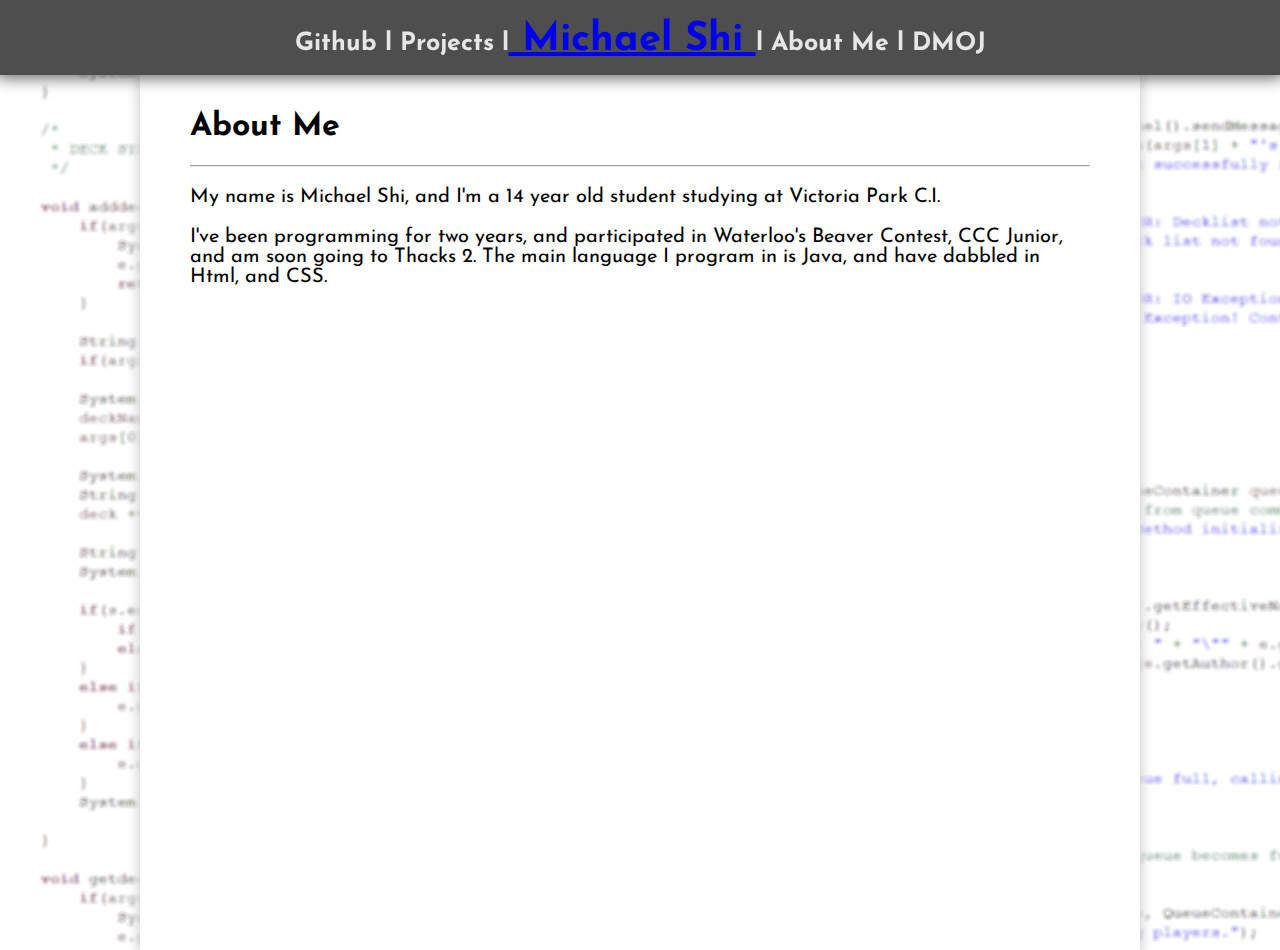
==== about.html @ f3876c61 "Updated about page, secondary heading formatting and uploaded image for projects page" ====
<!doctype html>
<html>
	<head>
		<title>About - Michael Shi</title>
		
		<meta charset="UTF-8">
		
		<!--STYLESHEETS AND OTHER IMPORTS-->
		<link type="image/x-icon" rel="shortcut icon" href="Resources/Images/favicon.ico">
		<link type="text/css" rel="stylesheet" href="Resources/CSS/general.css">
		<link href="https://fonts.googleapis.com/css?family=Bitter|Josefin+Sans" rel="stylesheet"> 
		<!--Google's font api for web developers, I'm importing the Bitter font and the Josefin Sans font.-->
	</head>
	<body>
		<header>
			<h1 id="headerText"><a class="headerNavText" href="https://github.com/icecapped" target="_blank">Github </a><a class="headerNavText">l</a><a class="headerNavText" href="projects.html"> Projects </a><a class="headerNavText">l</a><a id="headerTitle" href="index.html"> Michael Shi </a><a class="headerNavText">l</a><a class="headerNavText" href="about.html"> About Me </a><a class="headerNavText">l</a><a class="headerNavText" href="https://dmoj.ca/user/Icecap" target="_blank"> DMOJ</a></h1>
		</header>
		
		<div id="wrapper">
			<h1>About Me</h1>
			<hr>
			
			<p>
			My name is Michael Shi, and I'm a 14 year old student studying at Victoria Park C.I.
			</p>
			<p>
			I've been programming for two years, and participated in Waterloo's Beaver Contest, CCC Junior, and am soon going to Thacks 2.
			The main language I program in is Java, and have dabbled in Html, and CSS.
			</p>
		</div>
	</body>
</html>
---- Resources/CSS/general.css ----
body{
	font-family: 'Josefin Sans', sans-serif;
	margin: 0px;
	padding: 0px;
	background-image: url("../Images/code6.png");
	background-color: rgb(242, 240, 239);
	background-size: cover;
	background-repeat: no-repeat;
	background-attachment: fixed;
}
.center{
	text-align: center;
}
p{
	font-size: 20px;
}
.icon{
	border-radius: 5px;
}
.break{
	margin-bottom: 3em;
}
a:hover{
	color: #b0b0b0;
}
header{
	position: fixed;
	width: 100%;
	margin: 0px;
	padding: 0px;
	background-color: rgba(78, 78, 78, 1);
	z-index: 3;
	box-shadow: 0px 0px 15px 3px #666666;
}
footer{
	position: absolute;
	bottom: 0;
	left:0;
	right:0;
	width: 100%;
	margin: 0px;
	padding: 0px;
	background-color: rgba(78, 78, 86, 1);
	z-index: 3;
	box-shadow: 0px 0px 15px 1px #666666;
}
.besideImage{
	display: inline-block;
}
.headerNavText{
	font-size: 25px;
	text-decoration: none;
	color: #e6e6e6;
}
#headerText{
	text-align: center;
	color: white;
	font-size: 40px;
	margin: 15px;
	margin-top: 20px;
}
.h2{ /*Use this class + <a> tag to make smaller headings beside main ones*/
	font-size: 15px;
}
.pageBanner{
	/*border-style: hidden;
	border-radius: 10px;
	border-color: white;*/
	box-shadow: 0px 3px 5px -1px #c2c2c2;
	margin-left: -50px;
	margin-top: -10px;
}
#wrapper{
	box-shadow: 0px 0px 10px 3px #d6d6d6;
	position: absolute;
	width: 900px;
	left: 50%;
	min-height: 90%;
	top: 70px;
	margin-left: -500px;
	margin-top: 0px;
	padding: 50px;
	padding-top: 20px;
	background-color: white;
}
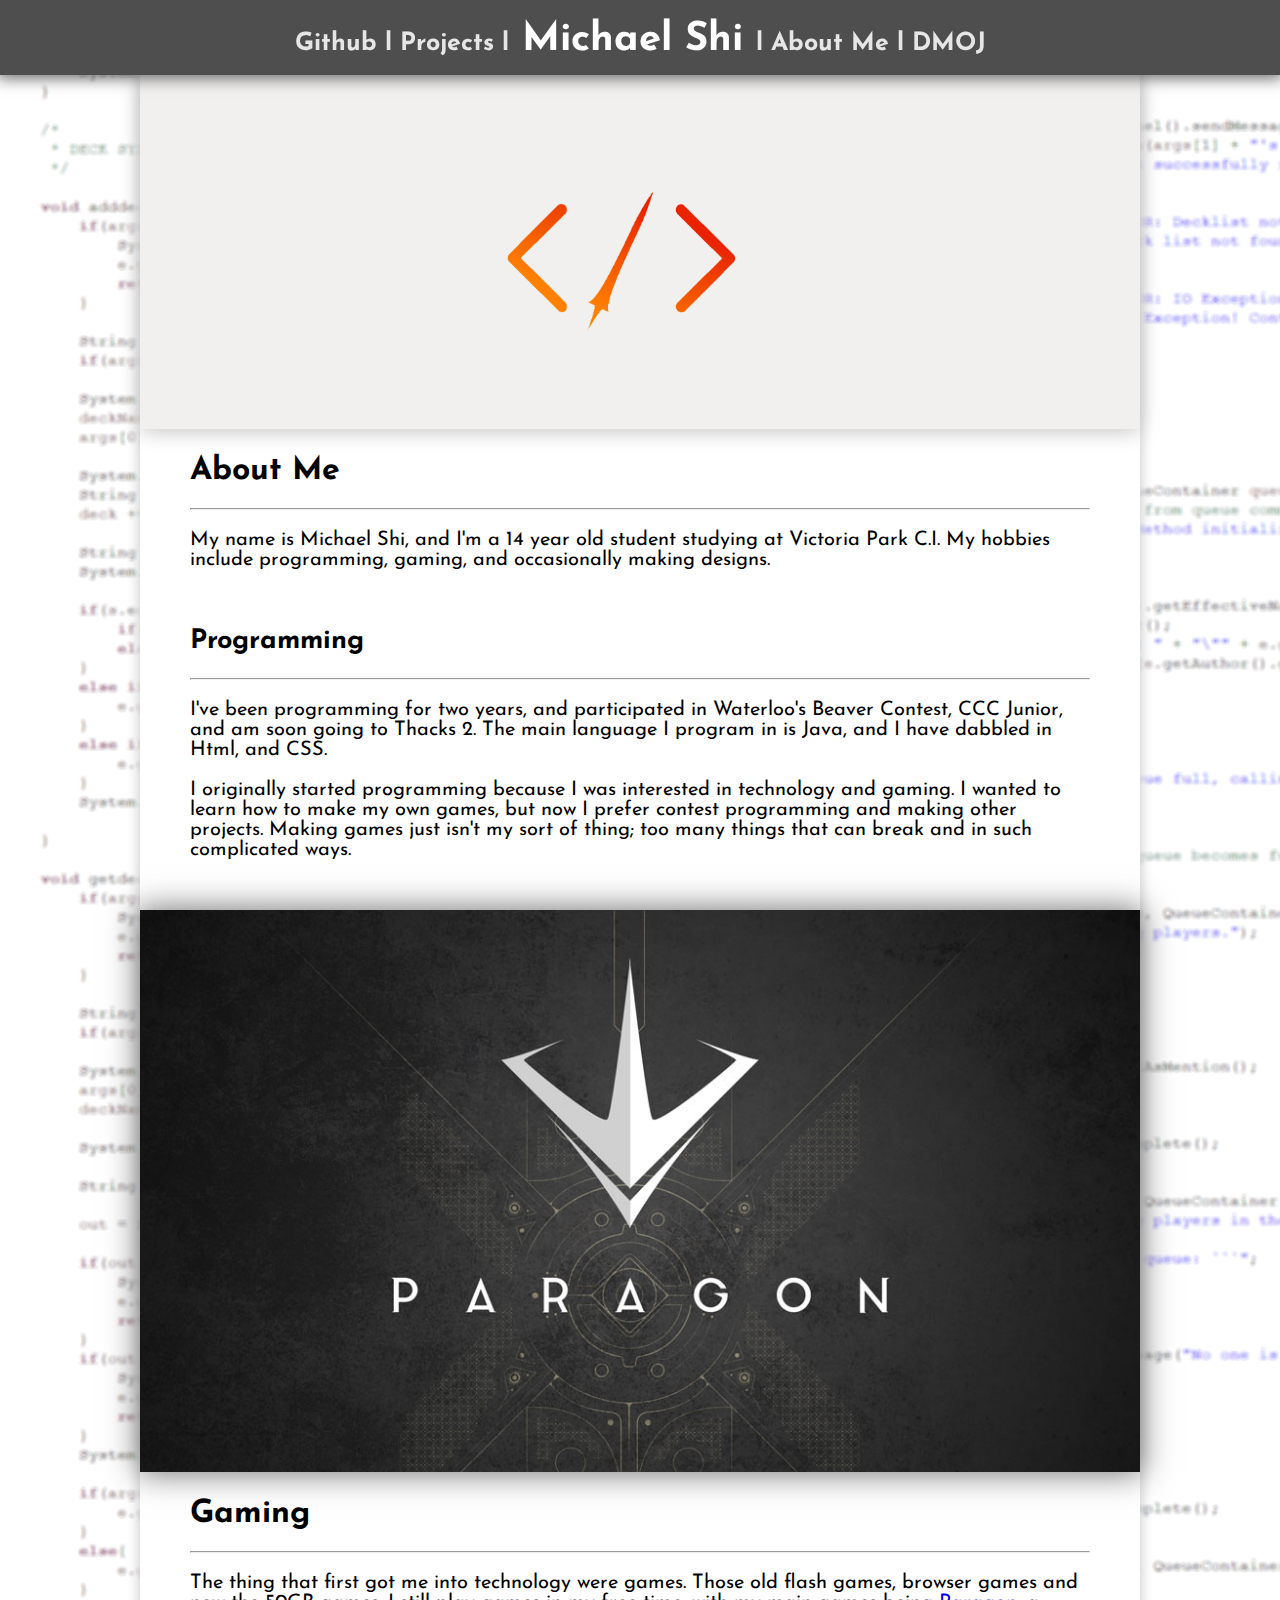
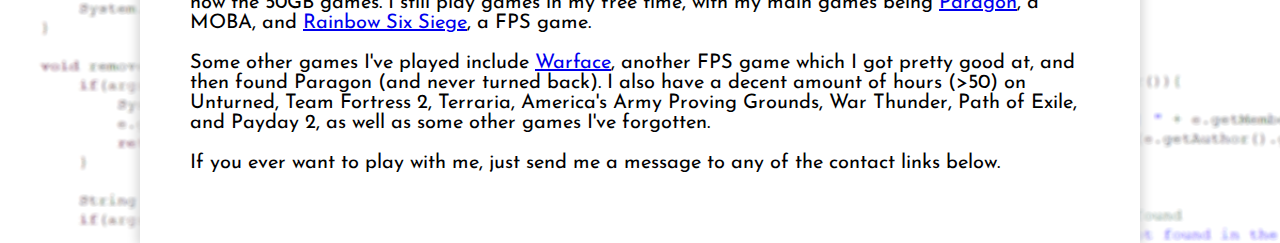
==== commit ea9d779f: "Finished About page, added new images" ====
--- a/about.html
+++ b/about.html
@@ -2,7 +2,12 @@
 <html>
 	<head>
 		<title>About - Michael Shi</title>
+		<!--
+		https://vidwiz.tk/assets/images/java-2000x1228.jpg Java Banner
 		
+		
+		
+		-->
 		<meta charset="UTF-8">
 		
 		<!--STYLESHEETS AND OTHER IMPORTS-->
@@ -17,16 +22,46 @@
 		</header>
 		
 		<div id="wrapper">
+
+			<img src="Resources/Images/CodeWielderEvenShorter.png" alt="CodeWielder" width=1000 class="pageBanner">
 			<h1>About Me</h1>
 			<hr>
 			
 			<p>
 			My name is Michael Shi, and I'm a 14 year old student studying at Victoria Park C.I.
+			My hobbies include programming, gaming, and occasionally making designs.
+			</p>
+			<br>
+			<h2>Programming</h2>
+			<hr>
+			<p>
+			I've been programming for two years, and participated in Waterloo's Beaver Contest, CCC Junior, and am soon going to Thacks 2.
+			The main language I program in is Java, and I have dabbled in Html, and CSS.
+			</p>
+			<p class="break">
+			I originally started programming because I was interested in technology and gaming. 
+			I wanted to learn how to make my own games, but now I prefer contest programming and making other projects.
+			Making games just isn't my sort of thing; too many things that can break and in such complicated ways.
+			</p>
+			
+			<img src="Resources/Images/paragonbanner.jpg" alt="Paragon Banner" width = 1000 class="bannerImage">
+			
+			<h1>Gaming</h1>
+			<hr>
+			<p>
+			The thing that first got me into technology were games.
+			Those old flash games, browser games and now the 50GB games.
+			I still play games in my free time, with my main games being <a target="_blank" href="https://www.epicgames.com/paragon/en-US/news">Paragon</a>,
+			a MOBA, and <a target="_blank" href="https://rainbow6.ubisoft.com/siege/en-ca/home/index.aspx">Rainbow Six Siege</a>, a FPS game.
 			</p>
 			<p>
-			I've been programming for two years, and participated in Waterloo's Beaver Contest, CCC Junior, and am soon going to Thacks 2.
-			The main language I program in is Java, and have dabbled in Html, and CSS.
+			Some other games I've played include <a target="_blank" href="https://wf.my.com/en/">Warface</a>, another FPS game which I got pretty good at, and then found Paragon (and never turned back).
+			I also have a decent amount of hours (>50) on Unturned, Team Fortress 2, Terraria, America's Army Proving Grounds, War Thunder, Path of Exile, and Payday 2, as well as some other games I've forgotten.
 			</p>
+			<p>
+			If you ever want to play with me, just send me a message to any of the contact links below.
+			</p>
+			
 		</div>
 	</body>
 </html>--- a/Resources/CSS/general.css
+++ b/Resources/CSS/general.css
@@ -7,6 +7,9 @@
 	background-size: cover;
 	background-repeat: no-repeat;
 	background-attachment: fixed;
+}
+.italic{
+	font-style: italic;
 }
 .center{
 	text-align: center;
@@ -19,9 +22,6 @@
 }
 .break{
 	margin-bottom: 3em;
-}
-a:hover{
-	color: #b0b0b0;
 }
 header{
 	position: fixed;
@@ -59,16 +59,40 @@
 	margin: 15px;
 	margin-top: 20px;
 }
+#headerTitle{
+	color: white;
+	font-size: 40px;
+	text-decoration: none;
+}
+a:hover{
+	color: #b0b0b0;
+}
+.small{
+	font-size: 15px;
+}
 .h2{ /*Use this class + <a> tag to make smaller headings beside main ones*/
 	font-size: 15px;
+	display: inline-block;
+	margin-left: 1ex;
+}
+h2{
+	font-size: 27px;
 }
 .pageBanner{
-	/*border-style: hidden;
-	border-radius: 10px;
-	border-color: white;*/
-	box-shadow: 0px 3px 5px -1px #c2c2c2;
+	box-shadow: 0px 3px 20px -1px #c2c2c2;
+	margin-left: -50px;
+	margin-top: -15px;
+}
+.bannerImage{
+	box-shadow: 0px 0px 30px 2px #777777;
 	margin-left: -50px;
 	margin-top: -10px;
+}
+.boxImage{
+	border-style: solid;
+	border-color: #777777;
+	border-radius: 10px;
+	box-shadow: 0px 0px 15px 2px #777777;
 }
 #wrapper{
 	box-shadow: 0px 0px 10px 3px #d6d6d6;
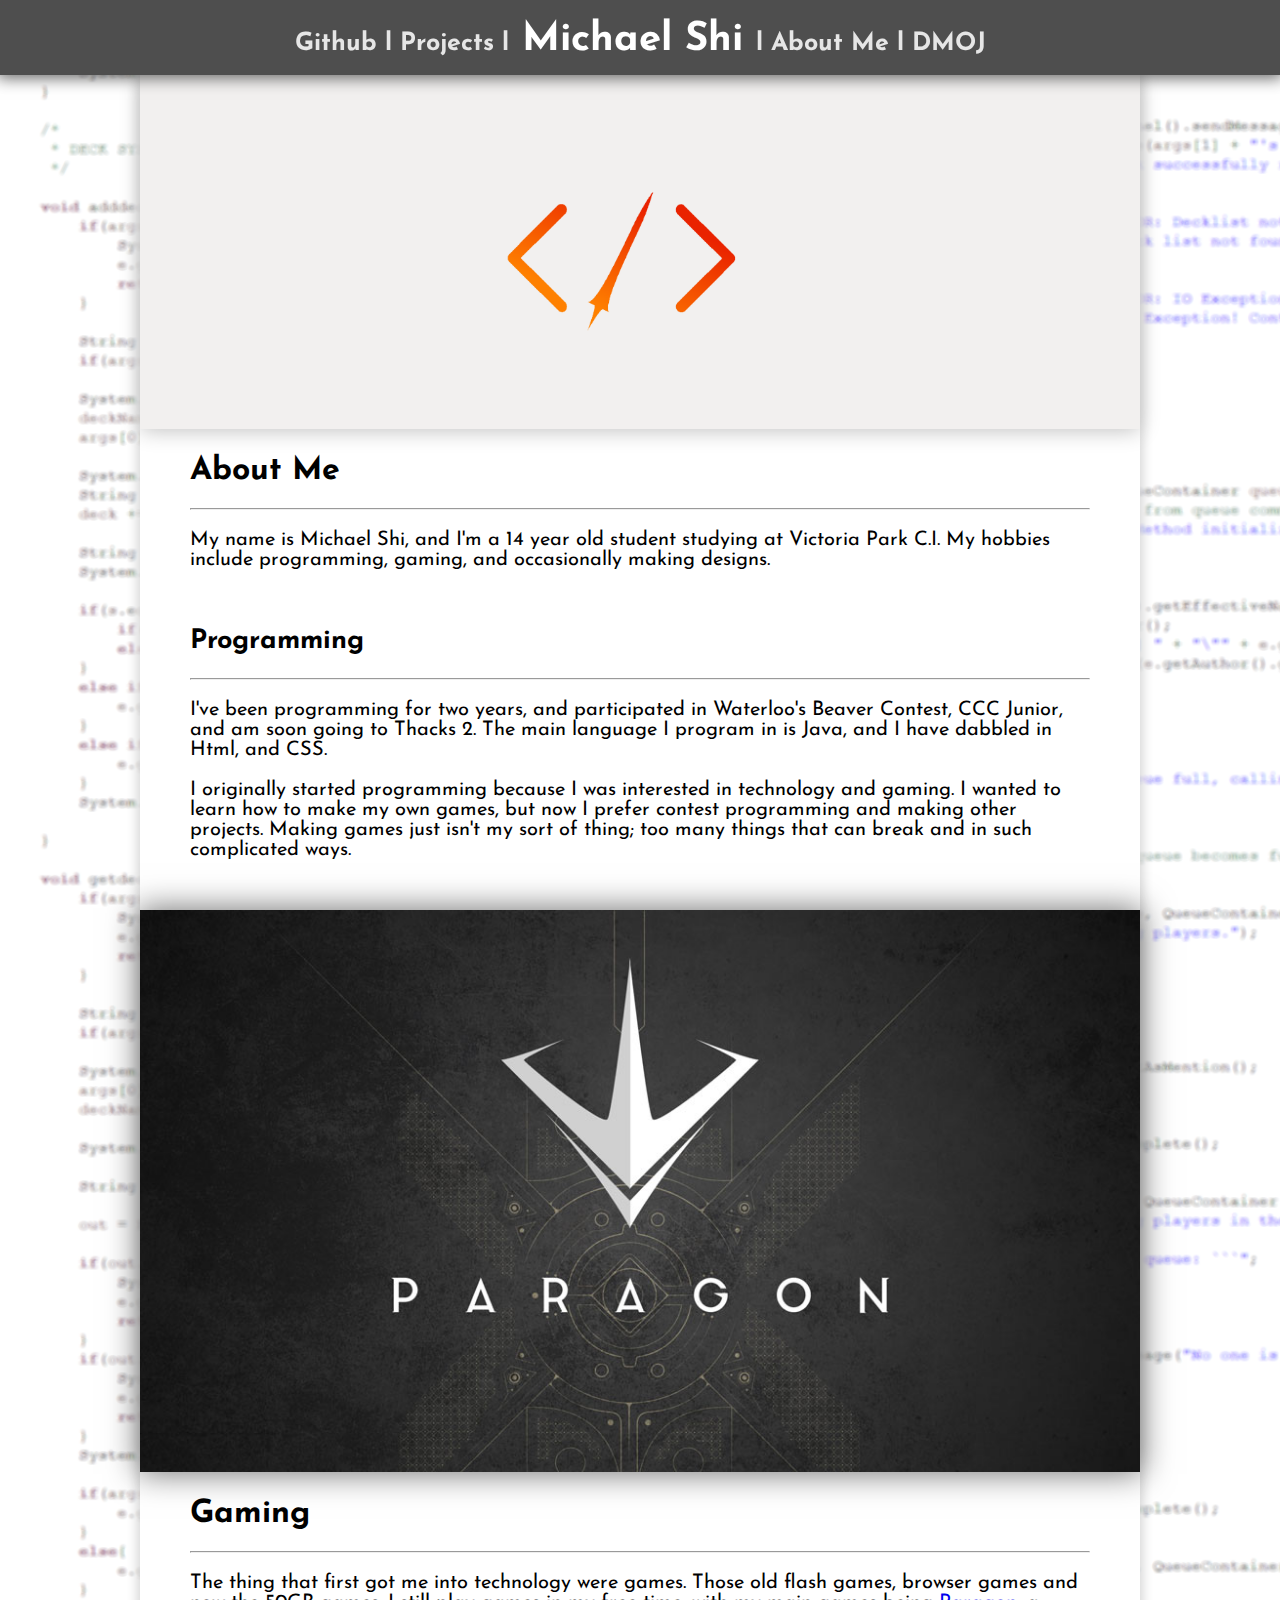
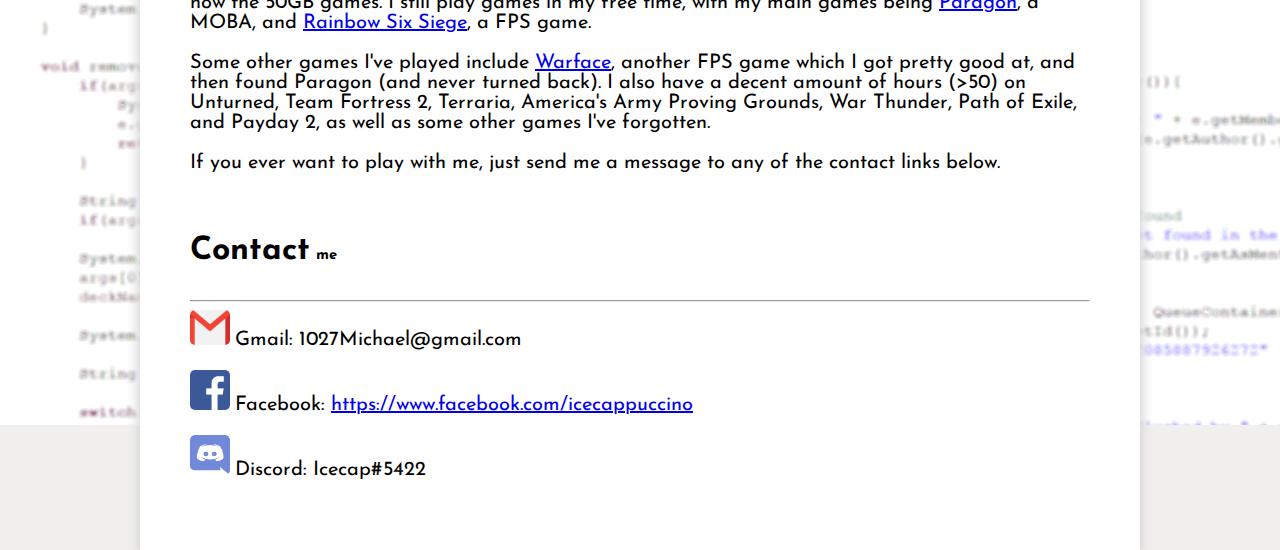
==== commit d9e64c90: "Added contact to about page, tweaked projects page" ====
--- a/about.html
+++ b/about.html
@@ -44,7 +44,7 @@
 			Making games just isn't my sort of thing; too many things that can break and in such complicated ways.
 			</p>
 			
-			<img src="Resources/Images/paragonbanner.jpg" alt="Paragon Banner" width = 1000 class="bannerImage">
+			<img src="Resources/Images/paragonbanner.jpg" alt="Paragon Banner" width=1000 class="bannerImage">
 			
 			<h1>Gaming</h1>
 			<hr>
@@ -58,10 +58,30 @@
 			Some other games I've played include <a target="_blank" href="https://wf.my.com/en/">Warface</a>, another FPS game which I got pretty good at, and then found Paragon (and never turned back).
 			I also have a decent amount of hours (>50) on Unturned, Team Fortress 2, Terraria, America's Army Proving Grounds, War Thunder, Path of Exile, and Payday 2, as well as some other games I've forgotten.
 			</p>
-			<p>
+			<p class="break">
 			If you ever want to play with me, just send me a message to any of the contact links below.
 			</p>
 			
+			<h1>Contact<p class="h2">me</p></h1>
+			<hr>
+			<img src="Resources/Images/gmail.png" height=35 width=40 alt="Gmail icon" class="icon">
+			<p class="besideImage">
+			Gmail: 1027Michael@gmail.com
+			</p>
+			
+			<br>
+			
+			<img src="Resources/Images/facebook.png" height=40 width=40 alt="Facebook icon" class="icon">
+			<p class="besideImage">
+			Facebook: <a href="https://www.facebook.com/icecappuccino">https://www.facebook.com/icecappuccino</a>
+			</p>
+			
+			<br>
+			
+			<img src="Resources/Images/discord.png" height=40 width=40 alt="Discord icon" class="icon">
+			<p class="besideImage">
+			Discord: Icecap#5422
+			</p>
 		</div>
 	</body>
 </html>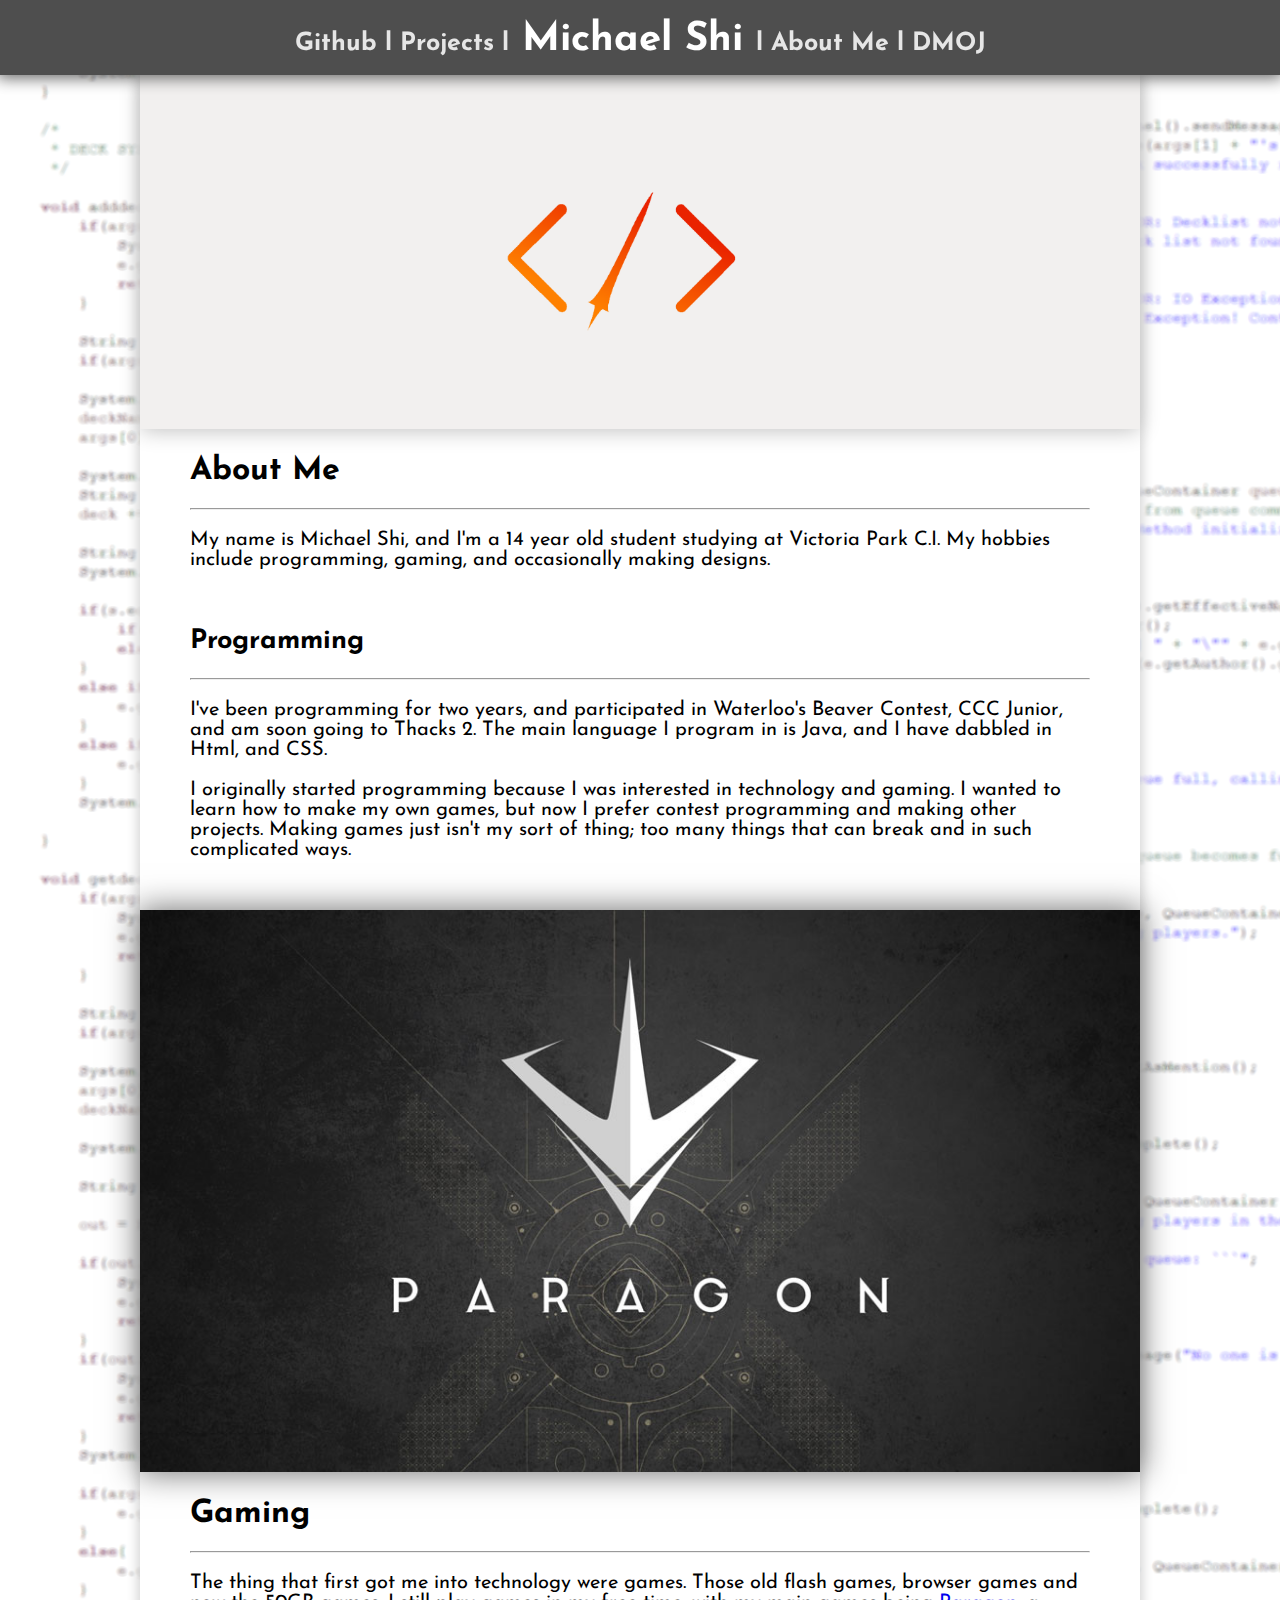
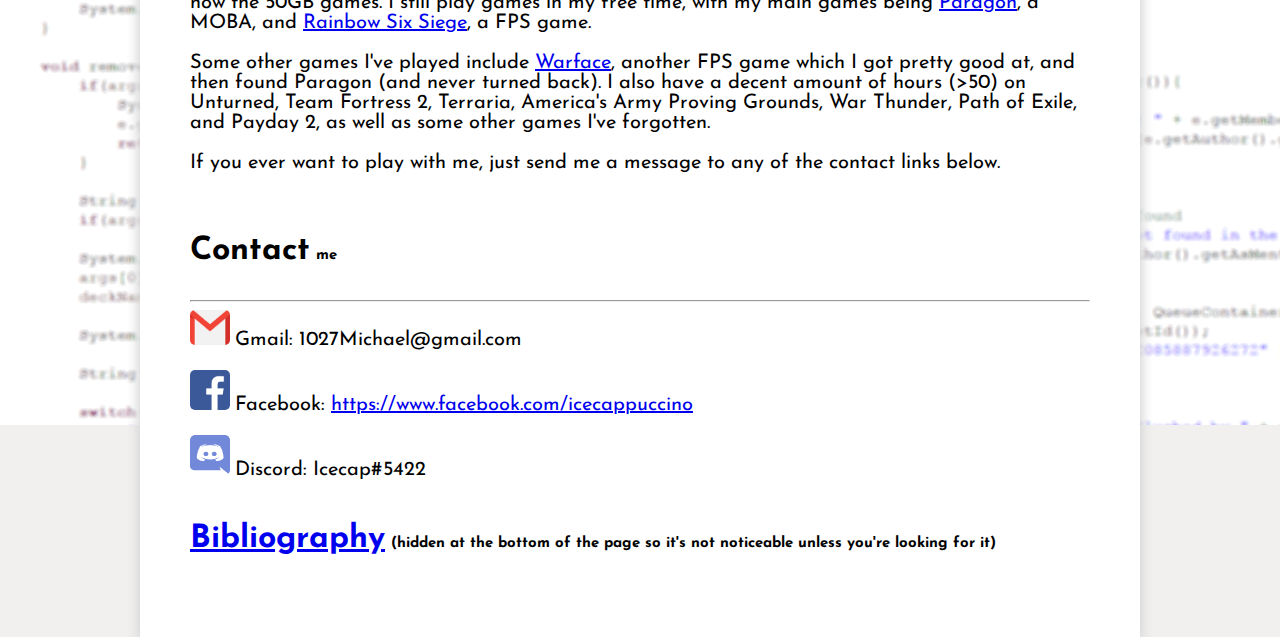
==== commit 114c1be1: "Added hidden sources page" ====
--- a/about.html
+++ b/about.html
@@ -2,12 +2,7 @@
 <html>
 	<head>
 		<title>About - Michael Shi</title>
-		<!--
-		https://vidwiz.tk/assets/images/java-2000x1228.jpg Java Banner
 		
-		
-		
-		-->
 		<meta charset="UTF-8">
 		
 		<!--STYLESHEETS AND OTHER IMPORTS-->
@@ -82,6 +77,7 @@
 			<p class="besideImage">
 			Discord: Icecap#5422
 			</p>
+			<h1><a href="hidden.html">Bibliography</a><p class="h2">(hidden at the bottom of the page so it's not noticeable unless you're looking for it)</p></h1>
 		</div>
 	</body>
 </html>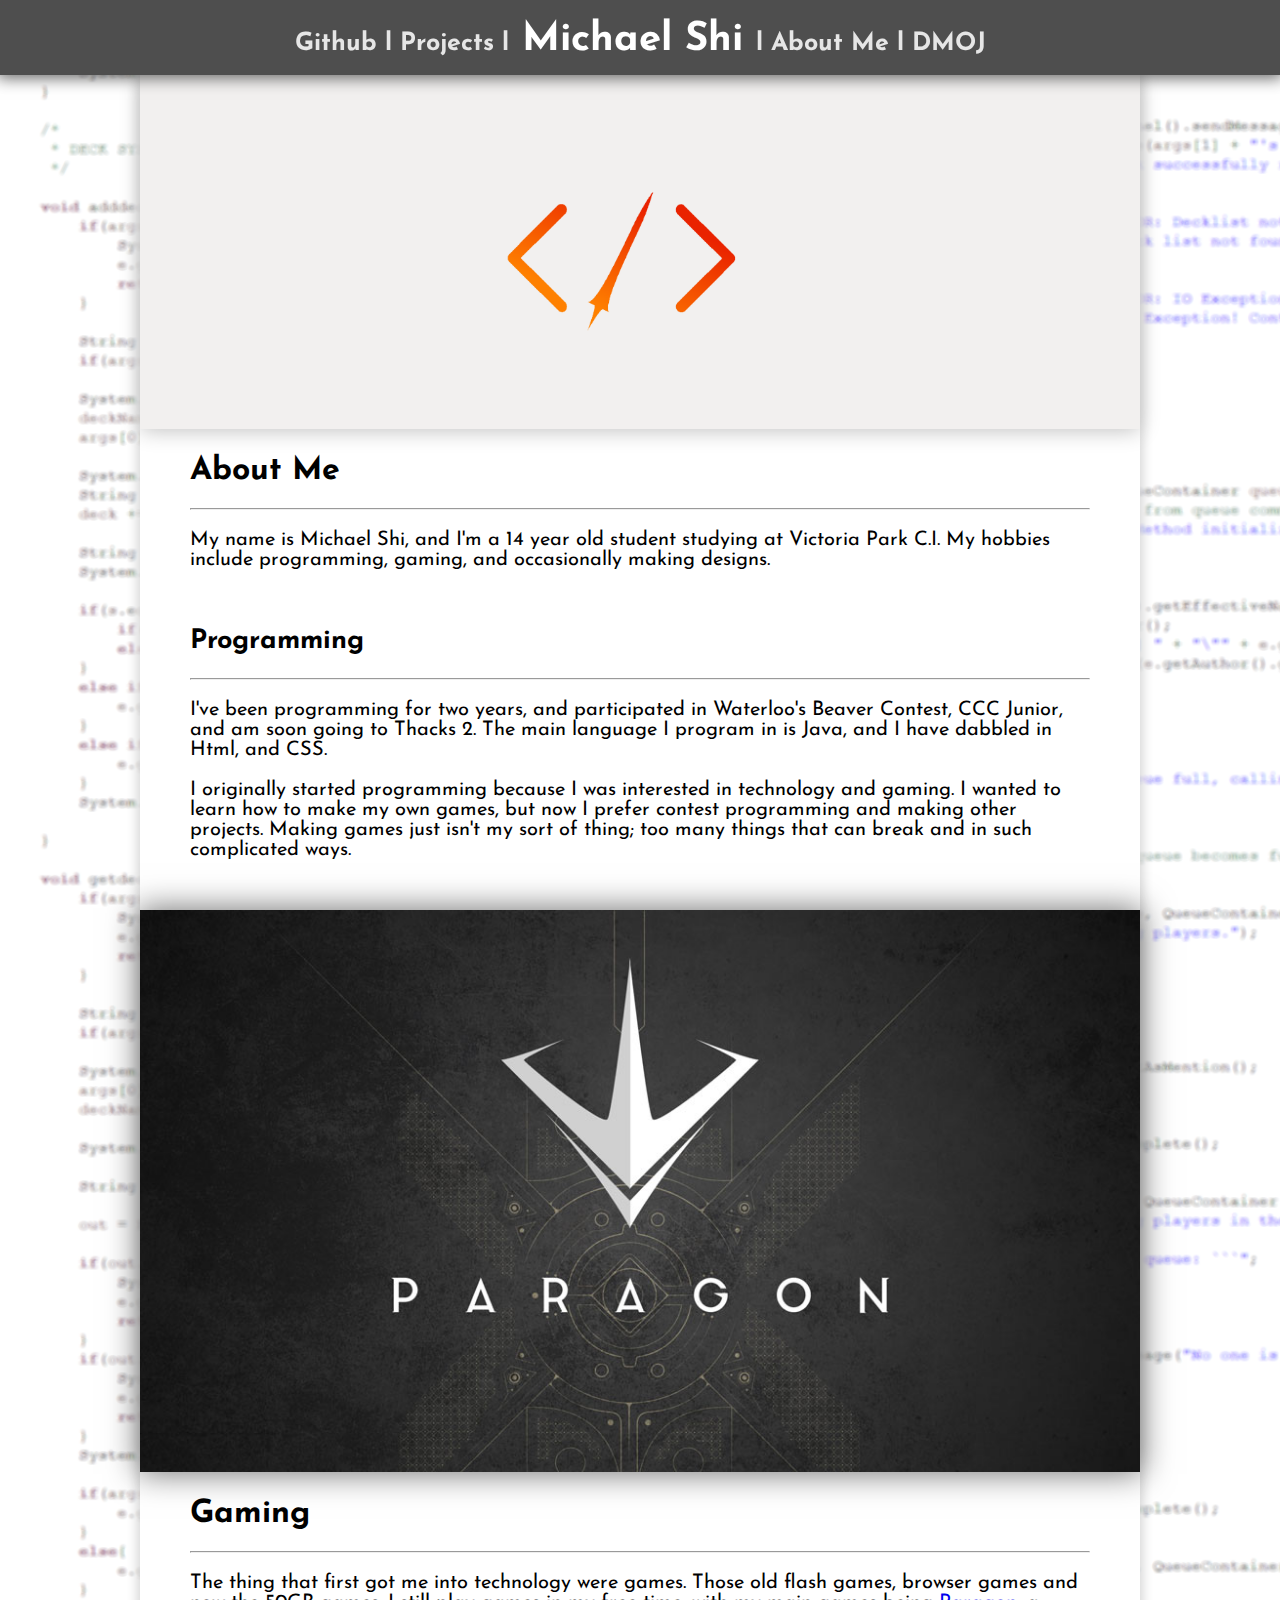
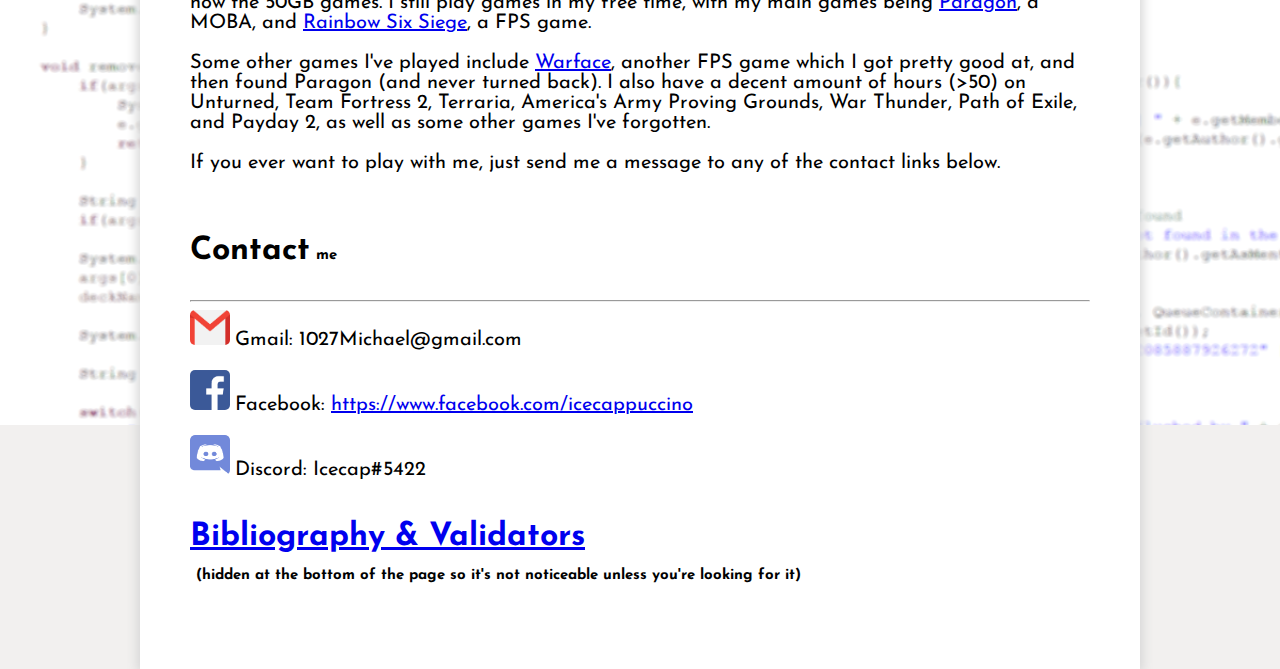
==== commit 636b7ec0: "Added validator links, fixed index page" ====
--- a/about.html
+++ b/about.html
@@ -8,7 +8,7 @@
 		<!--STYLESHEETS AND OTHER IMPORTS-->
 		<link type="image/x-icon" rel="shortcut icon" href="Resources/Images/favicon.ico">
 		<link type="text/css" rel="stylesheet" href="Resources/CSS/general.css">
-		<link href="https://fonts.googleapis.com/css?family=Bitter|Josefin+Sans" rel="stylesheet"> 
+		<link href="https://fonts.googleapis.com/css?family=Josefin+Sans" rel="stylesheet"> 
 		<!--Google's font api for web developers, I'm importing the Bitter font and the Josefin Sans font.-->
 	</head>
 	<body>
@@ -77,7 +77,7 @@
 			<p class="besideImage">
 			Discord: Icecap#5422
 			</p>
-			<h1><a href="hidden.html">Bibliography</a><p class="h2">(hidden at the bottom of the page so it's not noticeable unless you're looking for it)</p></h1>
+			<h1><a href="hidden.html">Bibliography & Validators</a><p class="h2">(hidden at the bottom of the page so it's not noticeable unless you're looking for it)</p></h1>
 		</div>
 	</body>
 </html>--- a/Resources/CSS/general.css
+++ b/Resources/CSS/general.css
@@ -32,7 +32,7 @@
 	z-index: 3;
 	box-shadow: 0px 0px 15px 3px #666666;
 }
-footer{
+footer{ /*This thing doesn't work, but I decided to leave it in case I figure out how to fix it later*/
 	position: absolute;
 	bottom: 0;
 	left:0;
@@ -94,7 +94,7 @@
 	border-radius: 10px;
 	box-shadow: 0px 0px 15px 2px #777777;
 }
-#wrapper{
+#wrapper{ /* All content should be in the wrapper*/
 	box-shadow: 0px 0px 10px 3px #d6d6d6;
 	position: absolute;
 	width: 900px;
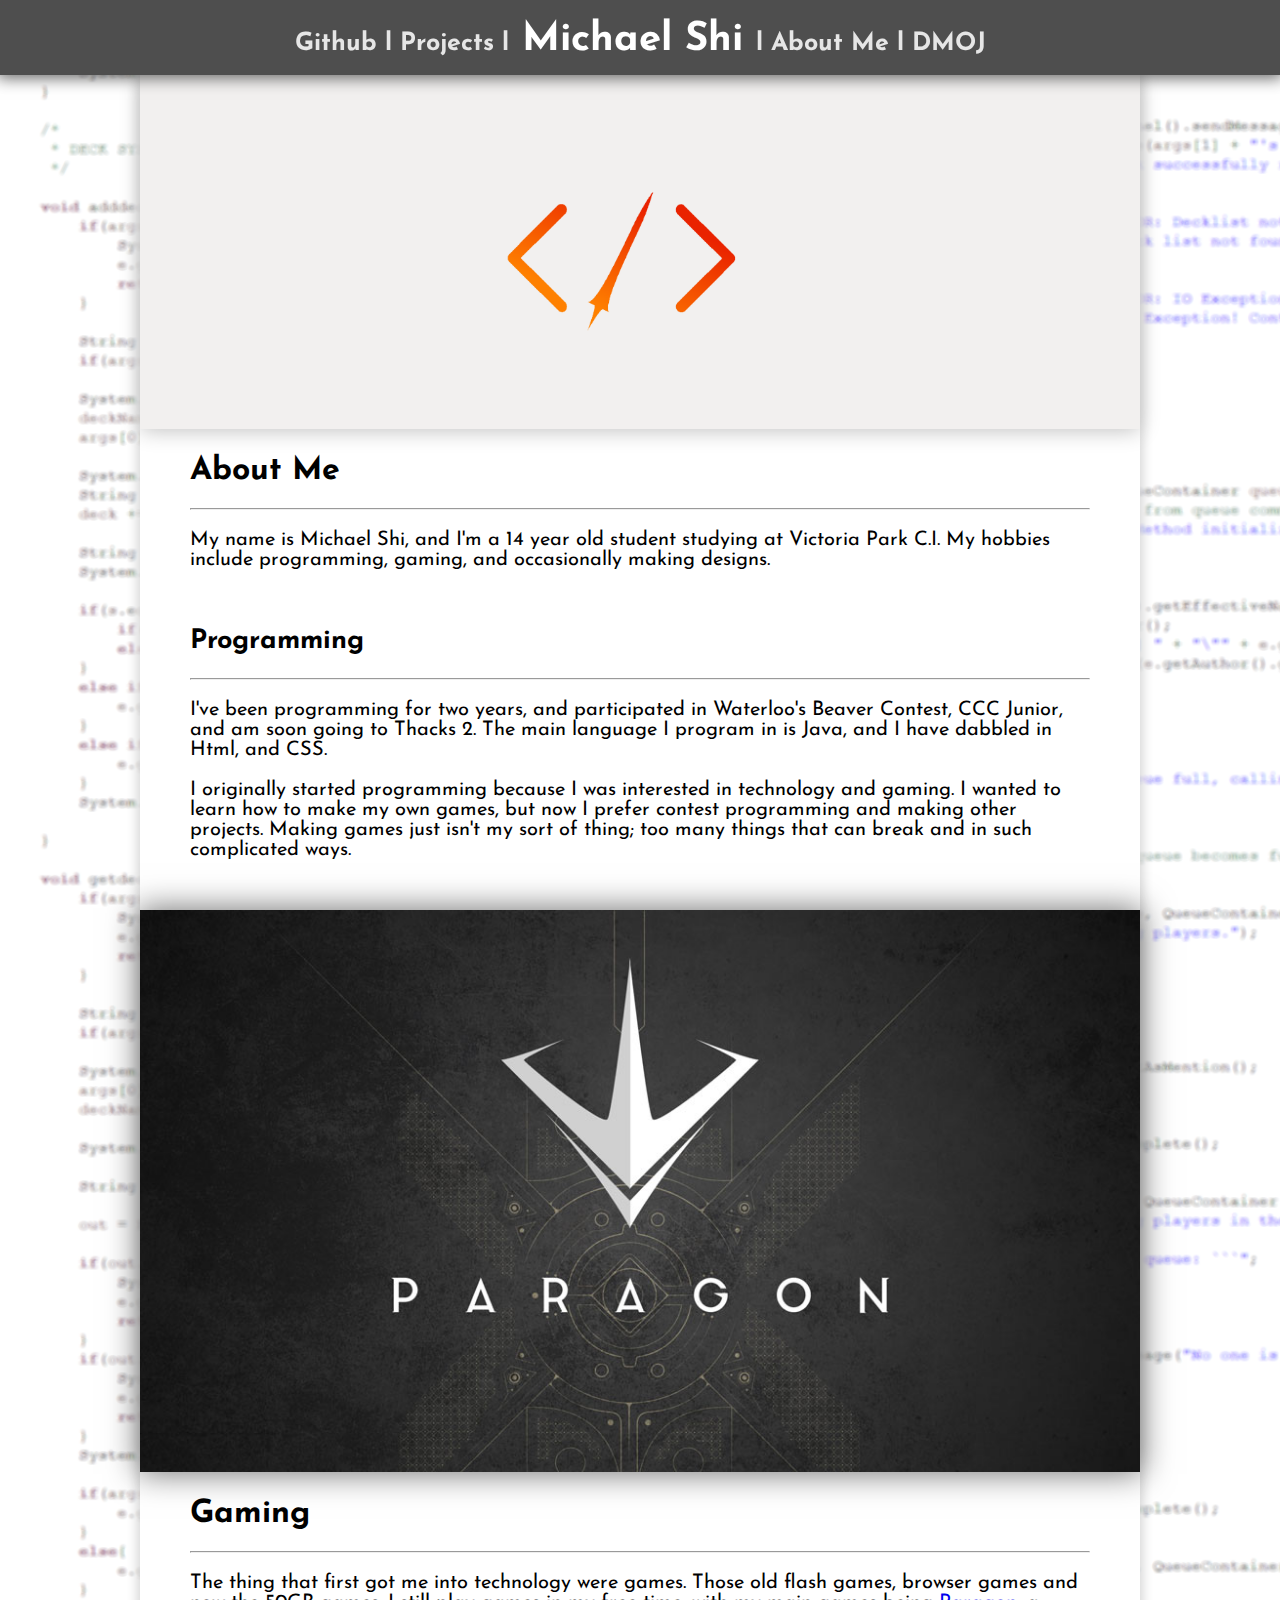
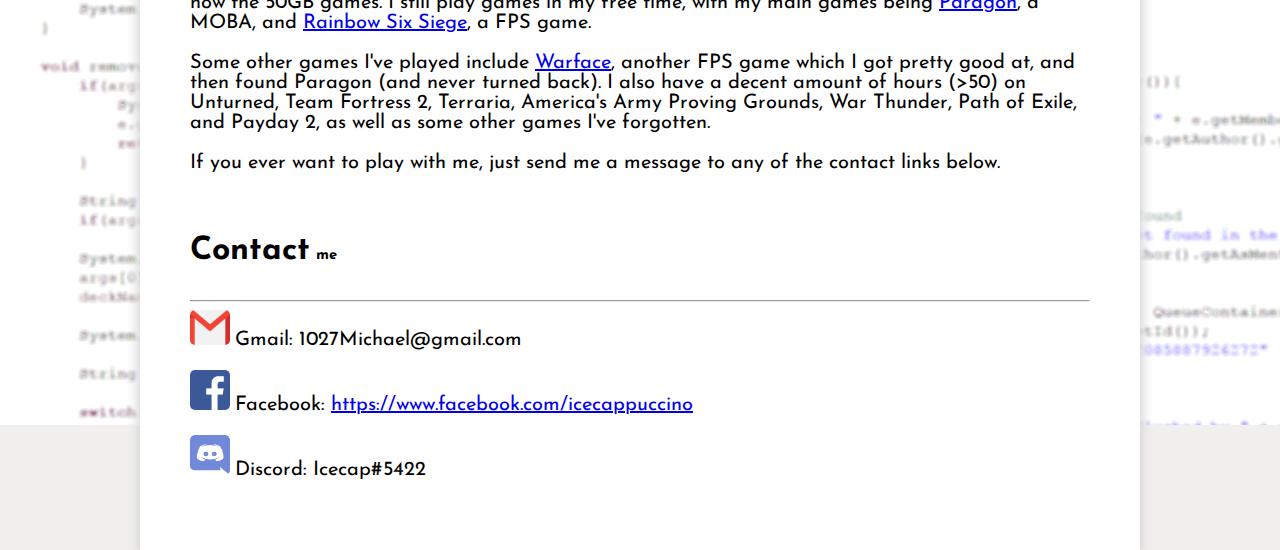
==== commit 37a82606: "Added GrocerReady to projects list" ====
--- a/about.html
+++ b/about.html
@@ -77,7 +77,6 @@
 			<p class="besideImage">
 			Discord: Icecap#5422
 			</p>
-			<h1><a href="hidden.html">Bibliography & Validators</a><p class="h2">(hidden at the bottom of the page so it's not noticeable unless you're looking for it)</p></h1>
 		</div>
 	</body>
 </html>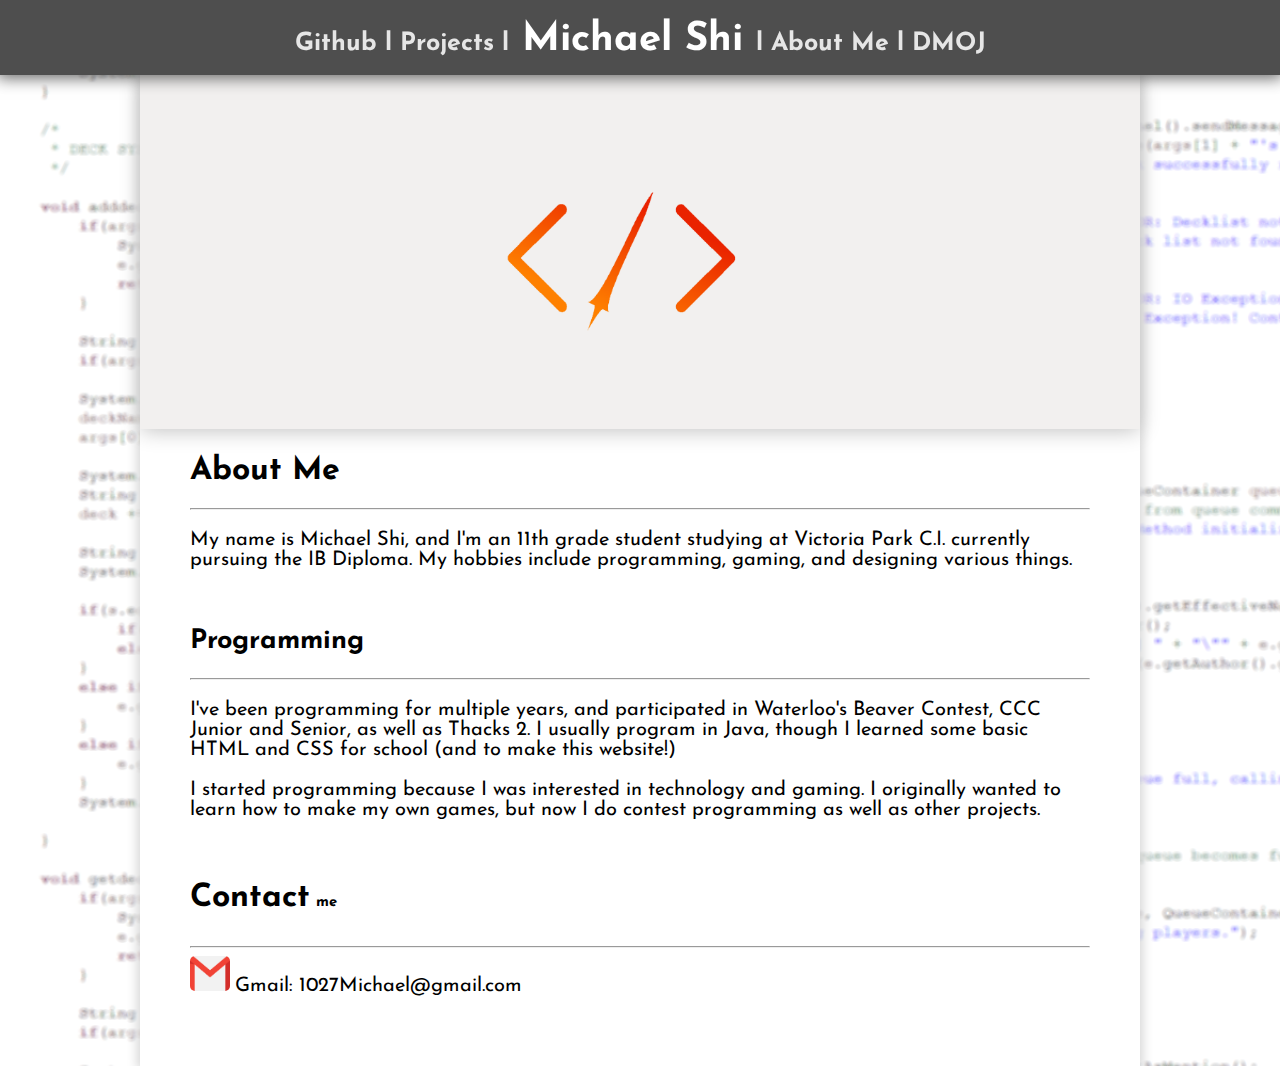
==== commit 5c3c31ab: "Update Content" ====
--- a/about.html
+++ b/about.html
@@ -23,39 +23,21 @@
 			<hr>
 			
 			<p>
-			My name is Michael Shi, and I'm a 14 year old student studying at Victoria Park C.I.
-			My hobbies include programming, gaming, and occasionally making designs.
+			My name is Michael Shi, and I'm an 11th grade student studying at Victoria Park C.I. currently pursuing the IB Diploma.
+			My hobbies include programming, gaming, and designing various things.
 			</p>
 			<br>
 			<h2>Programming</h2>
 			<hr>
 			<p>
-			I've been programming for two years, and participated in Waterloo's Beaver Contest, CCC Junior, and am soon going to Thacks 2.
-			The main language I program in is Java, and I have dabbled in Html, and CSS.
+			I've been programming for multiple years, and participated in Waterloo's Beaver Contest, CCC Junior and Senior, as well as Thacks 2.
+			I usually program in Java, though I learned some basic HTML and CSS for school (and to make this website!)
 			</p>
 			<p class="break">
-			I originally started programming because I was interested in technology and gaming. 
-			I wanted to learn how to make my own games, but now I prefer contest programming and making other projects.
-			Making games just isn't my sort of thing; too many things that can break and in such complicated ways.
+			I started programming because I was interested in technology and gaming. 
+			I originally wanted to learn how to make my own games, but now I do contest programming as well as other projects.
 			</p>
 			
-			<img src="Resources/Images/paragonbanner.jpg" alt="Paragon Banner" width=1000 class="bannerImage">
-			
-			<h1>Gaming</h1>
-			<hr>
-			<p>
-			The thing that first got me into technology were games.
-			Those old flash games, browser games and now the 50GB games.
-			I still play games in my free time, with my main games being <a target="_blank" href="https://www.epicgames.com/paragon/en-US/news">Paragon</a>,
-			a MOBA, and <a target="_blank" href="https://rainbow6.ubisoft.com/siege/en-ca/home/index.aspx">Rainbow Six Siege</a>, a FPS game.
-			</p>
-			<p>
-			Some other games I've played include <a target="_blank" href="https://wf.my.com/en/">Warface</a>, another FPS game which I got pretty good at, and then found Paragon (and never turned back).
-			I also have a decent amount of hours (>50) on Unturned, Team Fortress 2, Terraria, America's Army Proving Grounds, War Thunder, Path of Exile, and Payday 2, as well as some other games I've forgotten.
-			</p>
-			<p class="break">
-			If you ever want to play with me, just send me a message to any of the contact links below.
-			</p>
 			
 			<h1>Contact<p class="h2">me</p></h1>
 			<hr>
@@ -63,20 +45,5 @@
 			<p class="besideImage">
 			Gmail: 1027Michael@gmail.com
 			</p>
-			
-			<br>
-			
-			<img src="Resources/Images/facebook.png" height=40 width=40 alt="Facebook icon" class="icon">
-			<p class="besideImage">
-			Facebook: <a href="https://www.facebook.com/icecappuccino">https://www.facebook.com/icecappuccino</a>
-			</p>
-			
-			<br>
-			
-			<img src="Resources/Images/discord.png" height=40 width=40 alt="Discord icon" class="icon">
-			<p class="besideImage">
-			Discord: Icecap#5422
-			</p>
-		</div>
 	</body>
 </html>